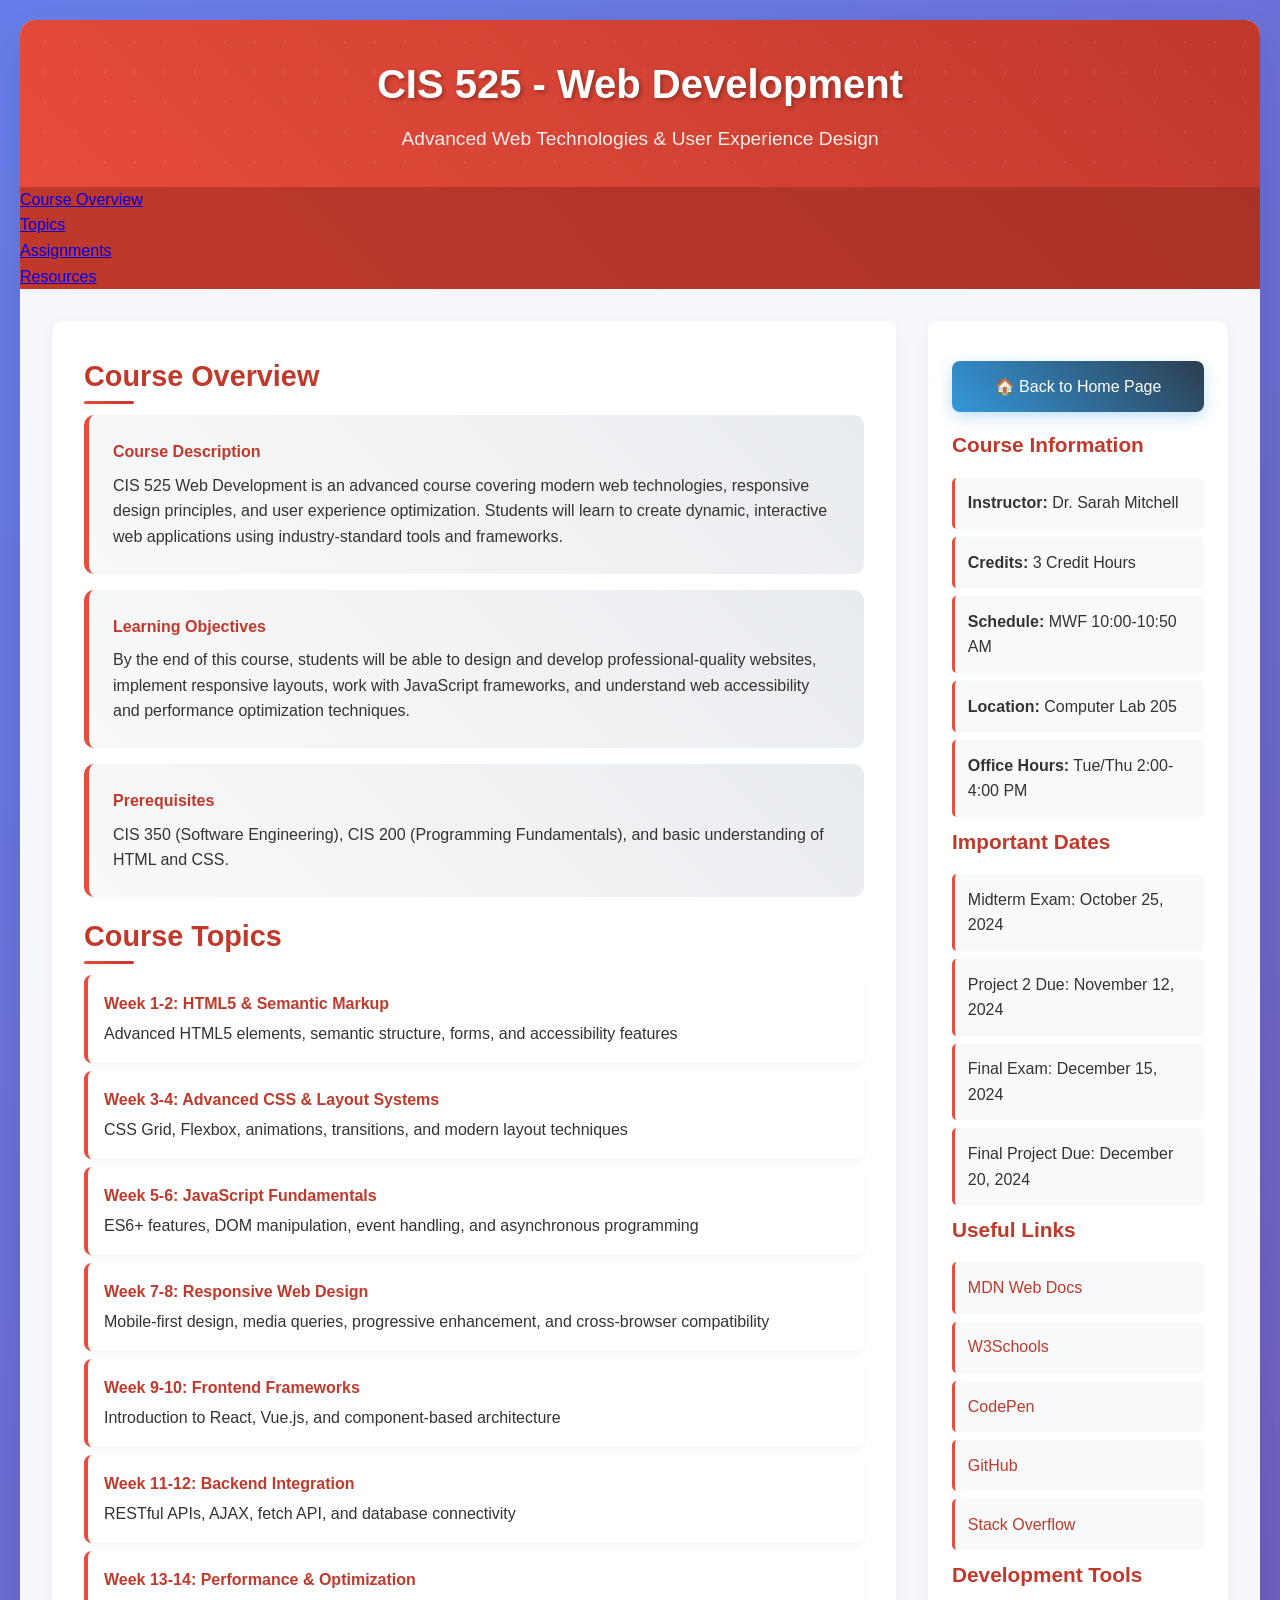
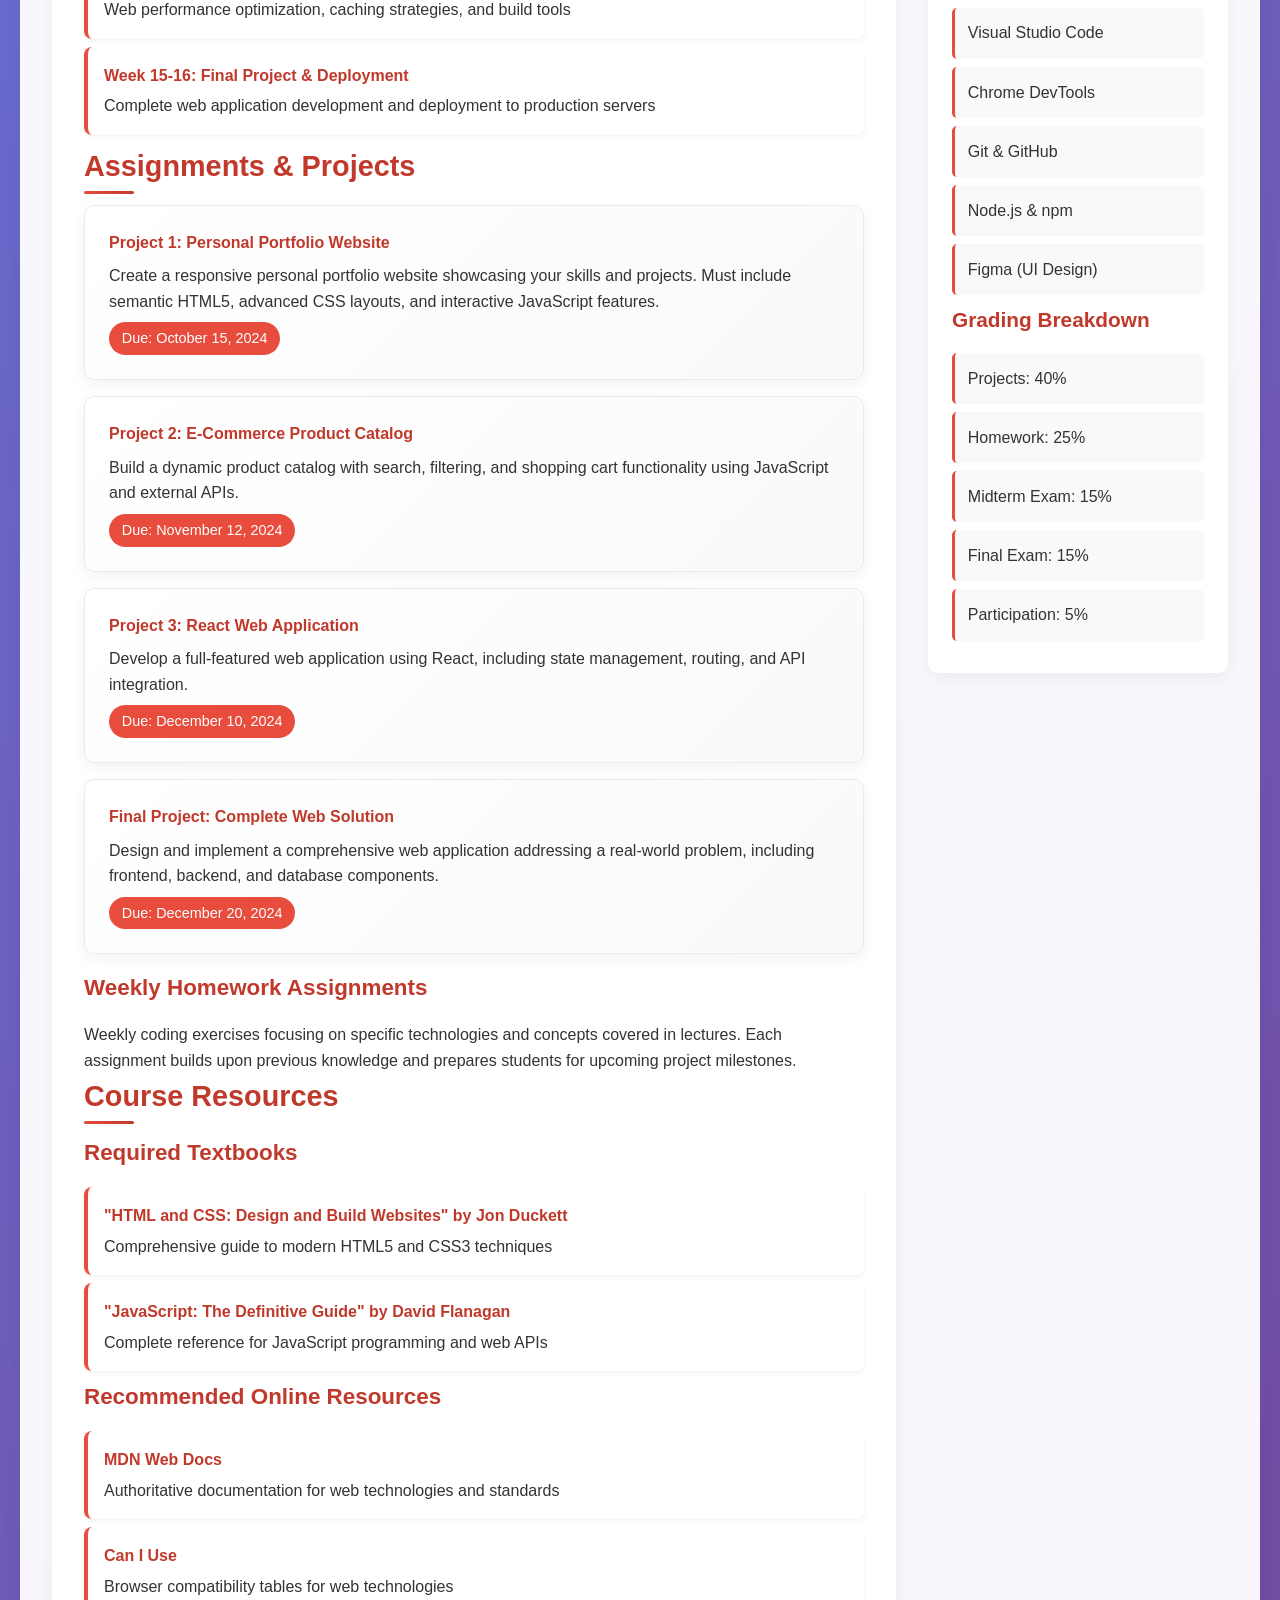
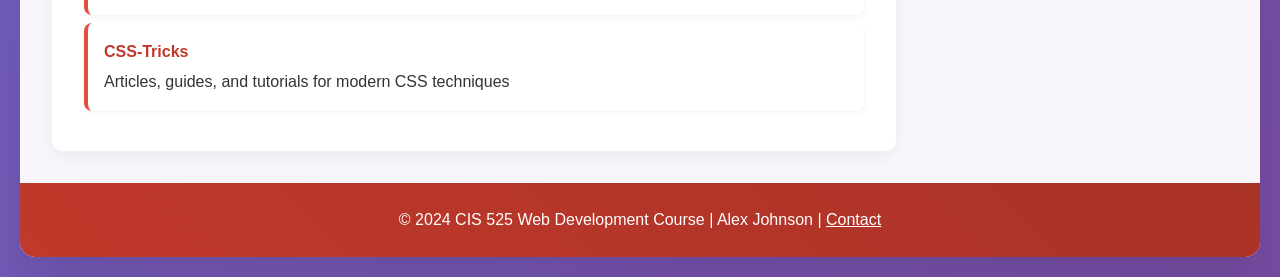
==== Project_1/cis525.html @ a1745783 "completed the first page of the project" ====
<!DOCTYPE html>
<html lang="en">
<head>
    <meta charset="UTF-8">
    <meta name="viewport" content="width=device-width, initial-scale=1.0">
    <title>CIS 525 - Web Development Course</title>
    <link rel="stylesheet" type="text/css" href="styles/course.css">
</head>
<body>
    <div class="container">
        <header>
            <h1>CIS 525 - Web Development</h1>
            <p>Advanced Web Technologies & User Experience Design</p>
        </header>

        <nav>
            <ul class="nav-main">
                <li>
                    <a href="#overview">Course Overview</a>
                </li>
                <li>
                    <a href="#topics">Topics</a>
                    <ul class="nav-sub">
                        <li><a href="#html-css">HTML & CSS</a></li>
                        <li><a href="#javascript">JavaScript</a></li>
                        <li><a href="#frameworks">Frameworks</a></li>
                        <li><a href="#responsive">Responsive Design</a></li>
                    </ul>
                </li>
                <li>
                    <a href="#assignments">Assignments</a>
                    <ul class="nav-sub">
                        <li><a href="#projects">Projects</a></li>
                        <li><a href="#homework">Homework</a></li>
                        <li><a href="#exams">Exams</a></li>
                    </ul>
                </li>
                <li>
                    <a href="#resources">Resources</a>
                    <ul class="nav-sub">
                        <li><a href="#textbooks">Textbooks</a></li>
                        <li><a href="#online">Online Resources</a></li>
                        <li><a href="#tools">Development Tools</a></li>
                    </ul>
                </li>
            </ul>
        </nav>

        <div class="main-content">
            <main class="content-area">
                <section id="overview">
                    <h2>Course Overview</h2>
                    <div class="course-card">
                        <h4>Course Description</h4>
                        <p>CIS 525 Web Development is an advanced course covering modern web technologies, responsive design principles, and user experience optimization. Students will learn to create dynamic, interactive web applications using industry-standard tools and frameworks.</p>
                    </div>
                    
                    <div class="course-card">
                        <h4>Learning Objectives</h4>
                        <p>By the end of this course, students will be able to design and develop professional-quality websites, implement responsive layouts, work with JavaScript frameworks, and understand web accessibility and performance optimization techniques.</p>
                    </div>
                    
                    <div class="course-card">
                        <h4>Prerequisites</h4>
                        <p>CIS 350 (Software Engineering), CIS 200 (Programming Fundamentals), and basic understanding of HTML and CSS.</p>
                    </div>
                </section>

                <section id="topics">
                    <h2>Course Topics</h2>
                    <ul class="topics-list">
                        <li>
                            <strong>Week 1-2: HTML5 & Semantic Markup</strong>
                            Advanced HTML5 elements, semantic structure, forms, and accessibility features
                        </li>
                        <li>
                            <strong>Week 3-4: Advanced CSS & Layout Systems</strong>
                            CSS Grid, Flexbox, animations, transitions, and modern layout techniques
                        </li>
                        <li>
                            <strong>Week 5-6: JavaScript Fundamentals</strong>
                            ES6+ features, DOM manipulation, event handling, and asynchronous programming
                        </li>
                        <li>
                            <strong>Week 7-8: Responsive Web Design</strong>
                            Mobile-first design, media queries, progressive enhancement, and cross-browser compatibility
                        </li>
                        <li>
                            <strong>Week 9-10: Frontend Frameworks</strong>
                            Introduction to React, Vue.js, and component-based architecture
                        </li>
                        <li>
                            <strong>Week 11-12: Backend Integration</strong>
                            RESTful APIs, AJAX, fetch API, and database connectivity
                        </li>
                        <li>
                            <strong>Week 13-14: Performance & Optimization</strong>
                            Web performance optimization, caching strategies, and build tools
                        </li>
                        <li>
                            <strong>Week 15-16: Final Project & Deployment</strong>
                            Complete web application development and deployment to production servers
                        </li>
                    </ul>
                </section>

                <section id="assignments">
                    <h2>Assignments & Projects</h2>
                    
                    <div class="assignment">
                        <h4>Project 1: Personal Portfolio Website</h4>
                        <p>Create a responsive personal portfolio website showcasing your skills and projects. Must include semantic HTML5, advanced CSS layouts, and interactive JavaScript features.</p>
                        <span class="due-date">Due: October 15, 2024</span>
                    </div>

                    <div class="assignment">
                        <h4>Project 2: E-Commerce Product Catalog</h4>
                        <p>Build a dynamic product catalog with search, filtering, and shopping cart functionality using JavaScript and external APIs.</p>
                        <span class="due-date">Due: November 12, 2024</span>
                    </div>

                    <div class="assignment">
                        <h4>Project 3: React Web Application</h4>
                        <p>Develop a full-featured web application using React, including state management, routing, and API integration.</p>
                        <span class="due-date">Due: December 10, 2024</span>
                    </div>

                    <div class="assignment">
                        <h4>Final Project: Complete Web Solution</h4>
                        <p>Design and implement a comprehensive web application addressing a real-world problem, including frontend, backend, and database components.</p>
                        <span class="due-date">Due: December 20, 2024</span>
                    </div>

                    <h3>Weekly Homework Assignments</h3>
                    <p>Weekly coding exercises focusing on specific technologies and concepts covered in lectures. Each assignment builds upon previous knowledge and prepares students for upcoming project milestones.</p>
                </section>

                <section id="resources">
                    <h2>Course Resources</h2>
                    
                    <h3>Required Textbooks</h3>
                    <ul class="topics-list">
                        <li>
                            <strong>"HTML and CSS: Design and Build Websites" by Jon Duckett</strong>
                            Comprehensive guide to modern HTML5 and CSS3 techniques
                        </li>
                        <li>
                            <strong>"JavaScript: The Definitive Guide" by David Flanagan</strong>
                            Complete reference for JavaScript programming and web APIs
                        </li>
                    </ul>

                    <h3>Recommended Online Resources</h3>
                    <ul class="topics-list">
                        <li>
                            <strong>MDN Web Docs</strong>
                            Authoritative documentation for web technologies and standards
                        </li>
                        <li>
                            <strong>Can I Use</strong>
                            Browser compatibility tables for web technologies
                        </li>
                        <li>
                            <strong>CSS-Tricks</strong>
                            Articles, guides, and tutorials for modern CSS techniques
                        </li>
                    </ul>
                </section>
            </main>

            <aside class="sidebar">
                <a href="index.html" class="home-link">
                    🏠 Back to Home Page
                </a>

                <h3>Course Information</h3>
                <ul>
                    <li><strong>Instructor:</strong> Dr. Sarah Mitchell</li>
                    <li><strong>Credits:</strong> 3 Credit Hours</li>
                    <li><strong>Schedule:</strong> MWF 10:00-10:50 AM</li>
                    <li><strong>Location:</strong> Computer Lab 205</li>
                    <li><strong>Office Hours:</strong> Tue/Thu 2:00-4:00 PM</li>
                </ul>

                <h3>Important Dates</h3>
                <ul>
                    <li>Midterm Exam: October 25, 2024</li>
                    <li>Project 2 Due: November 12, 2024</li>
                    <li>Final Exam: December 15, 2024</li>
                    <li>Final Project Due: December 20, 2024</li>
                </ul>

                <h3>Useful Links</h3>
                <ul>
                    <li><a href="https://developer.mozilla.org/" target="_blank">MDN Web Docs</a></li>
                    <li><a href="https://www.w3schools.com/" target="_blank">W3Schools</a></li>
                    <li><a href="https://codepen.io/" target="_blank">CodePen</a></li>
                    <li><a href="https://github.com/" target="_blank">GitHub</a></li>
                    <li><a href="https://stackoverflow.com/" target="_blank">Stack Overflow</a></li>
                </ul>

                <h3>Development Tools</h3>
                <ul>
                    <li>Visual Studio Code</li>
                    <li>Chrome DevTools</li>
                    <li>Git & GitHub</li>
                    <li>Node.js & npm</li>
                    <li>Figma (UI Design)</li>
                </ul>

                <h3>Grading Breakdown</h3>
                <ul>
                    <li>Projects: 40%</li>
                    <li>Homework: 25%</li>
                    <li>Midterm Exam: 15%</li>
                    <li>Final Exam: 15%</li>
                    <li>Participation: 5%</li>
                </ul>
            </aside>
        </div>

        <footer>
            <p>&copy; 2024 CIS 525 Web Development Course | Alex Johnson | <a href="mailto:alex.johnson@email.com" style="color: white;">Contact</a></p>
        </footer>
    </div>
</body>
</html>
---- Project_1/styles/course.css ----
* {
  margin: 0;
  padding: 0;
  box-sizing: border-box;
}

body {
  font-family: "Segoe UI", Tahoma, Geneva, Verdana, sans-serif;
  line-height: 1.6;
  color: #333;
  background: linear-gradient(135deg, #667eea 0%, #764ba2 100%);
  min-height: 100vh;
}

.container {
  margin: 0 auto;
  background: rgba(255, 255, 255, 0.95);
  backdrop-filter: blur(10px);
  border-radius: 15px;
  box-shadow: 0 20px 40px rgba(0, 0, 0, 0.1);
  overflow: hidden;
  margin-top: 20px;
  margin-bottom: 20px;
  margin-left: 20px;
  margin-right: 20px;
}

/* Header Styles */
header {
  background: linear-gradient(45deg, #e74c3c, #c0392b);
  color: white;
  text-align: center;
  padding: 2rem;
  position: relative;
  overflow: hidden;
}

header::before {
  content: "";
  position: absolute;
  top: -50%;
  left: -50%;
  width: 200%;
  height: 200%;
  background: radial-gradient(
    circle,
    rgba(255, 255, 255, 0.1) 1px,
    transparent 1px
  );
  background-size: 30px 30px;
  animation: float 20s linear infinite;
}

@keyframes float {
  0% {
    transform: translate(-50px, -50px);
  }
  100% {
    transform: translate(50px, 50px);
  }
}

header h1 {
  font-size: 2.5rem;
  margin-bottom: 0.5rem;
  position: relative;
  z-index: 1;
  text-shadow: 2px 2px 4px rgba(0, 0, 0, 0.3);
}

header p {
  font-size: 1.2rem;
  position: relative;
  z-index: 1;
  opacity: 0.9;
}

/* Navigation Styles - Two-tier horizontal menu */
nav {
  background: linear-gradient(45deg, #c0392b, #a93226);
  padding: 0;
}

.navbar-main {
  display: flex;
  justify-content: center;
  list-style: none;
  position: relative;
}

.navbar-main > li {
  position: relative;
}

.navbar-main > li > a {
  display: block;
  color: white;
  text-decoration: none;
  padding: 1rem 1.5rem;
  transition: all 0.3s ease;
  border-bottom: 3px solid transparent;
}

.navbar-main > li > a:hover {
  background: rgba(255, 255, 255, 0.1);
  border-bottom-color: #f39c12;
  transform: translateY(-2px);
}

/* Sub-menu styles */
.nav-sub {
  position: absolute;
  top: 100%;
  left: 0;
  background: linear-gradient(45deg, #a93226, #c0392b);
  list-style: none;
  min-width: 200px;
  opacity: 0;
  visibility: hidden;
  transform: translateY(-10px);
  transition: all 0.3s ease;
  box-shadow: 0 10px 20px rgba(0, 0, 0, 0.2);
  border-radius: 0 0 10px 10px;
}

.navbar-main > li:hover .nav-sub {
  opacity: 1;
  visibility: visible;
  transform: translateY(0);
}

.nav-sub li a {
  display: block;
  color: white;
  text-decoration: none;
  padding: 0.8rem 1.5rem;
  transition: all 0.3s ease;
  border-left: 3px solid transparent;
}

.nav-sub li a:hover {
  background: rgba(255, 255, 255, 0.1);
  border-left-color: #f39c12;
  padding-left: 2rem;
}

/* Main Content - 2 Column Layout */
.main-content {
  display: grid;
  grid-template-columns: 1fr 300px;
  gap: 2rem;
  padding: 2rem;
  min-height: 500px;
}

.content-area {
  background: white;
  padding: 2rem;
  border-radius: 10px;
  box-shadow: 0 5px 15px rgba(0, 0, 0, 0.05);
}

.sidebar {
  background: white;
  padding: 1.5rem;
  border-radius: 10px;
  box-shadow: 0 5px 15px rgba(0, 0, 0, 0.05);
  height: fit-content;
}

/* Section Headings */
h2 {
  color: #c0392b;
  margin-bottom: 1rem;
  font-size: 1.8rem;
  position: relative;
}

h2::after {
  content: "";
  position: absolute;
  bottom: -5px;
  left: 0;
  width: 50px;
  height: 3px;
  background: linear-gradient(45deg, #e74c3c, #c0392b);
  border-radius: 2px;
}

h3 {
  color: #c0392b;
  margin-bottom: 1rem;
  font-size: 1.4rem;
}

/* Course Info Cards */
.course-card {
  background: linear-gradient(45deg, #f8f9fa, #e9ecef);
  padding: 1.5rem;
  border-radius: 10px;
  margin: 1rem 0;
  border-left: 5px solid #e74c3c;
  transition: all 0.3s ease;
}

.course-card:hover {
  transform: translateY(-3px);
  box-shadow: 0 10px 20px rgba(0, 0, 0, 0.1);
}

.course-card h4 {
  color: #c0392b;
  margin-bottom: 0.5rem;
}

/* Topics List */
.topics-list {
  list-style: none;
  padding: 0;
}

.topics-list li {
  background: white;
  margin: 0.5rem 0;
  padding: 1rem;
  border-radius: 8px;
  border-left: 4px solid #e74c3c;
  box-shadow: 0 2px 5px rgba(0, 0, 0, 0.05);
  transition: all 0.3s ease;
}

.topics-list li:hover {
  transform: translateX(5px);
  box-shadow: 0 5px 15px rgba(0, 0, 0, 0.1);
}

.topics-list li strong {
  color: #c0392b;
  display: block;
  margin-bottom: 0.3rem;
}

/* Assignment Cards */
.assignment {
  background: linear-gradient(135deg, #fff, #f8f9fa);
  padding: 1.5rem;
  margin: 1rem 0;
  border-radius: 10px;
  border: 1px solid #e9ecef;
  box-shadow: 0 5px 15px rgba(0, 0, 0, 0.05);
  transition: all 0.3s ease;
}

.assignment:hover {
  transform: translateY(-2px);
  box-shadow: 0 8px 20px rgba(0, 0, 0, 0.1);
}

.assignment h4 {
  color: #c0392b;
  margin-bottom: 0.5rem;
}

.due-date {
  background: #e74c3c;
  color: white;
  padding: 0.3rem 0.8rem;
  border-radius: 20px;
  font-size: 0.9rem;
  display: inline-block;
  margin-top: 0.5rem;
}

/* Sidebar Styles */
.sidebar h3 {
  color: #c0392b;
  margin-bottom: 1rem;
  font-size: 1.3rem;
}

.sidebar ul {
  list-style: none;
}

.sidebar li {
  margin: 0.5rem 0;
  padding: 0.8rem;
  background: #f8f9fa;
  border-radius: 5px;
  transition: all 0.3s ease;
  border-left: 3px solid #e74c3c;
}

.sidebar li:hover {
  background: #e9ecef;
  transform: translateX(3px);
}

.sidebar a {
  color: #c0392b;
  text-decoration: none;
  display: block;
  font-weight: 500;
}

.sidebar a:hover {
  color: #e74c3c;
}

/* Home Link */
.home-link {
  background: linear-gradient(45deg, #3498db, #2c3e50);
  color: white !important;
  border-radius: 8px;
  padding: 0.8rem !important;
  text-align: center;
  margin: 1rem 0;
  display: block;
  text-decoration: none;
  transition: all 0.3s ease;
  box-shadow: 0 5px 15px rgba(52, 152, 219, 0.3);
  border-left: none !important;
}

.home-link:hover {
  transform: translateY(-2px);
  box-shadow: 0 8px 20px rgba(52, 152, 219, 0.4);
  color: white !important;
}

/* Footer */
footer {
  background: linear-gradient(45deg, #c0392b, #a93226);
  color: white;
  text-align: center;
  padding: 1.5rem;
}

/* Responsive Design */
@media (max-width: 768px) {
  .container {
    margin: 10px;
    border-radius: 10px;
  }

  header h1 {
    font-size: 2rem;
  }

  .navbar-main {
    flex-direction: column;
  }

  .navbar-main > li > a {
    padding: 0.8rem 1rem;
  }

  .nav-sub {
    position: static;
    opacity: 1;
    visibility: visible;
    transform: none;
    background: rgba(255, 255, 255, 0.1);
    border-radius: 5px;
    margin-top: 0.5rem;
  }

  .main-content {
    grid-template-columns: 1fr;
    gap: 1rem;
    padding: 1rem;
  }

  .sidebar {
    order: -1;
  }
}

@media (max-width: 480px) {
  header {
    padding: 1rem;
  }

  header h1 {
    font-size: 1.5rem;
  }

  .content-area,
  .sidebar {
    padding: 1rem;
  }

  .course-card,
  .assignment {
    padding: 1rem;
  }
}
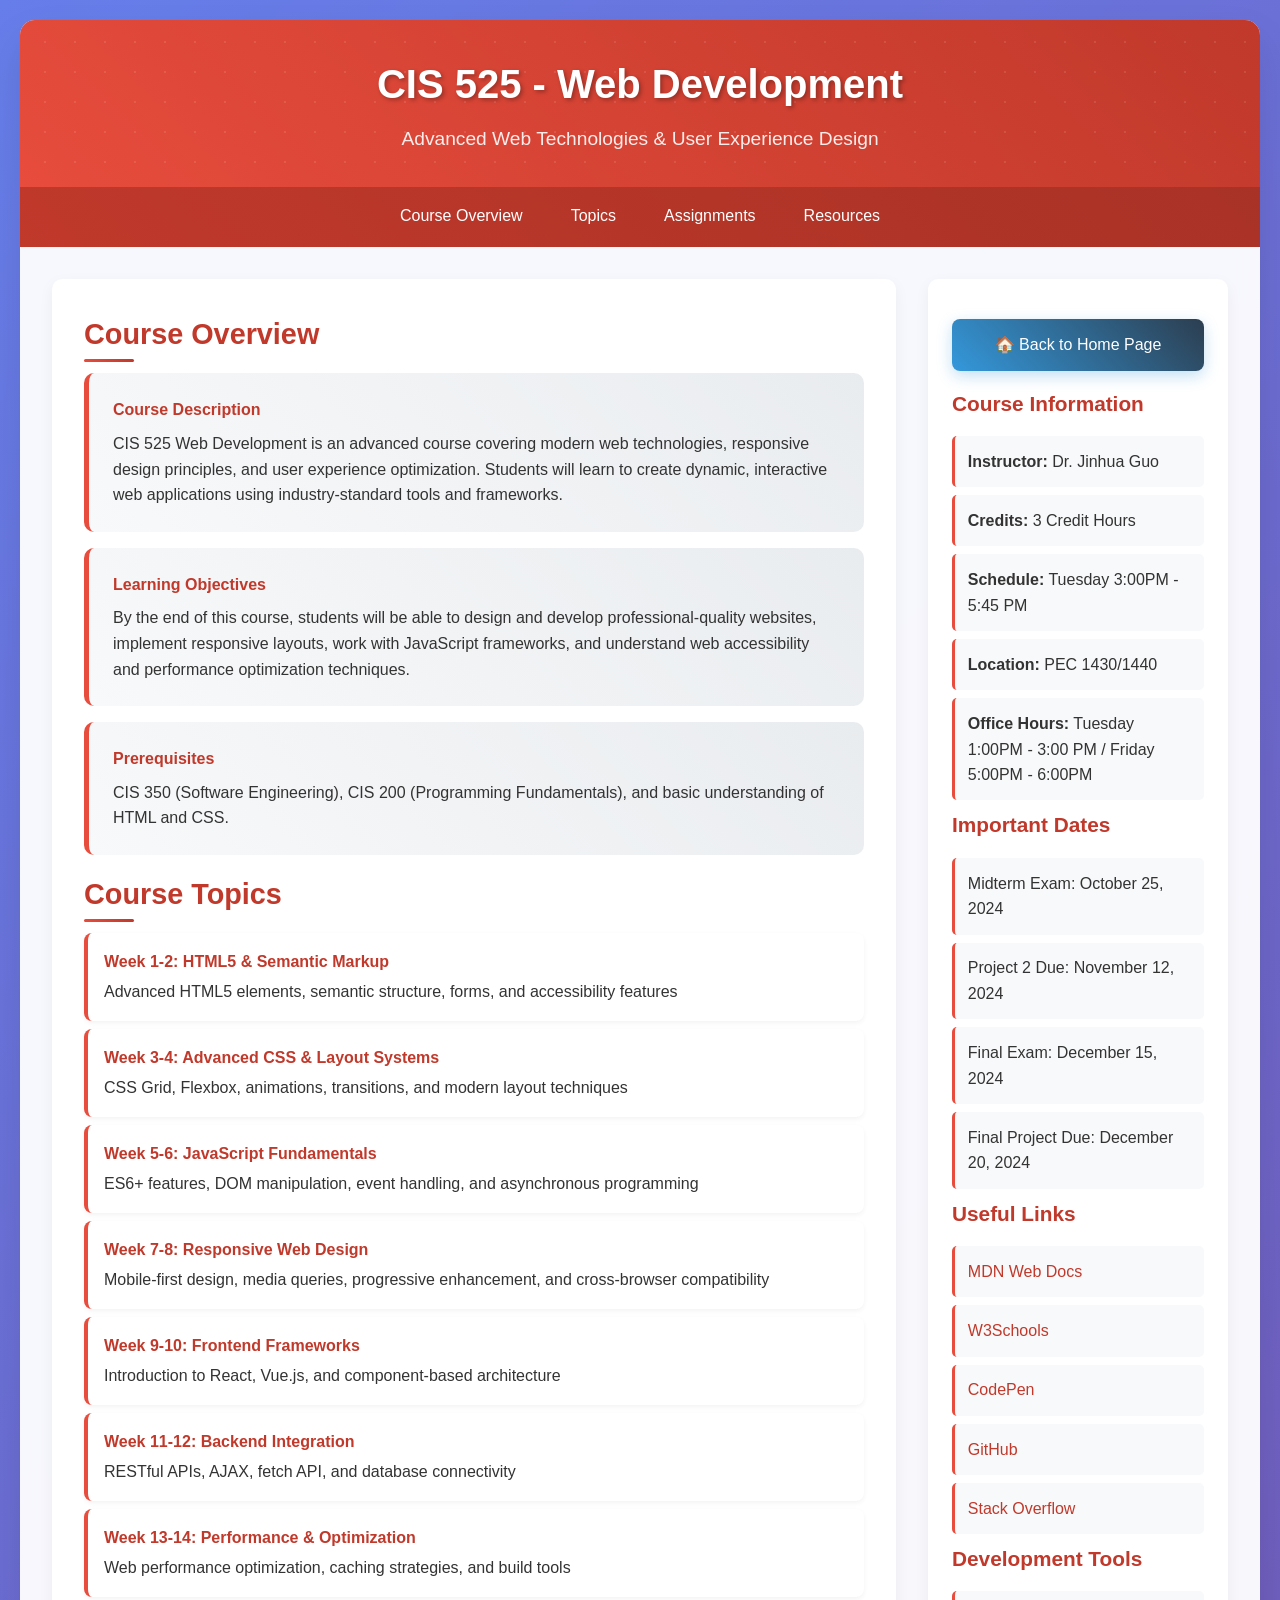
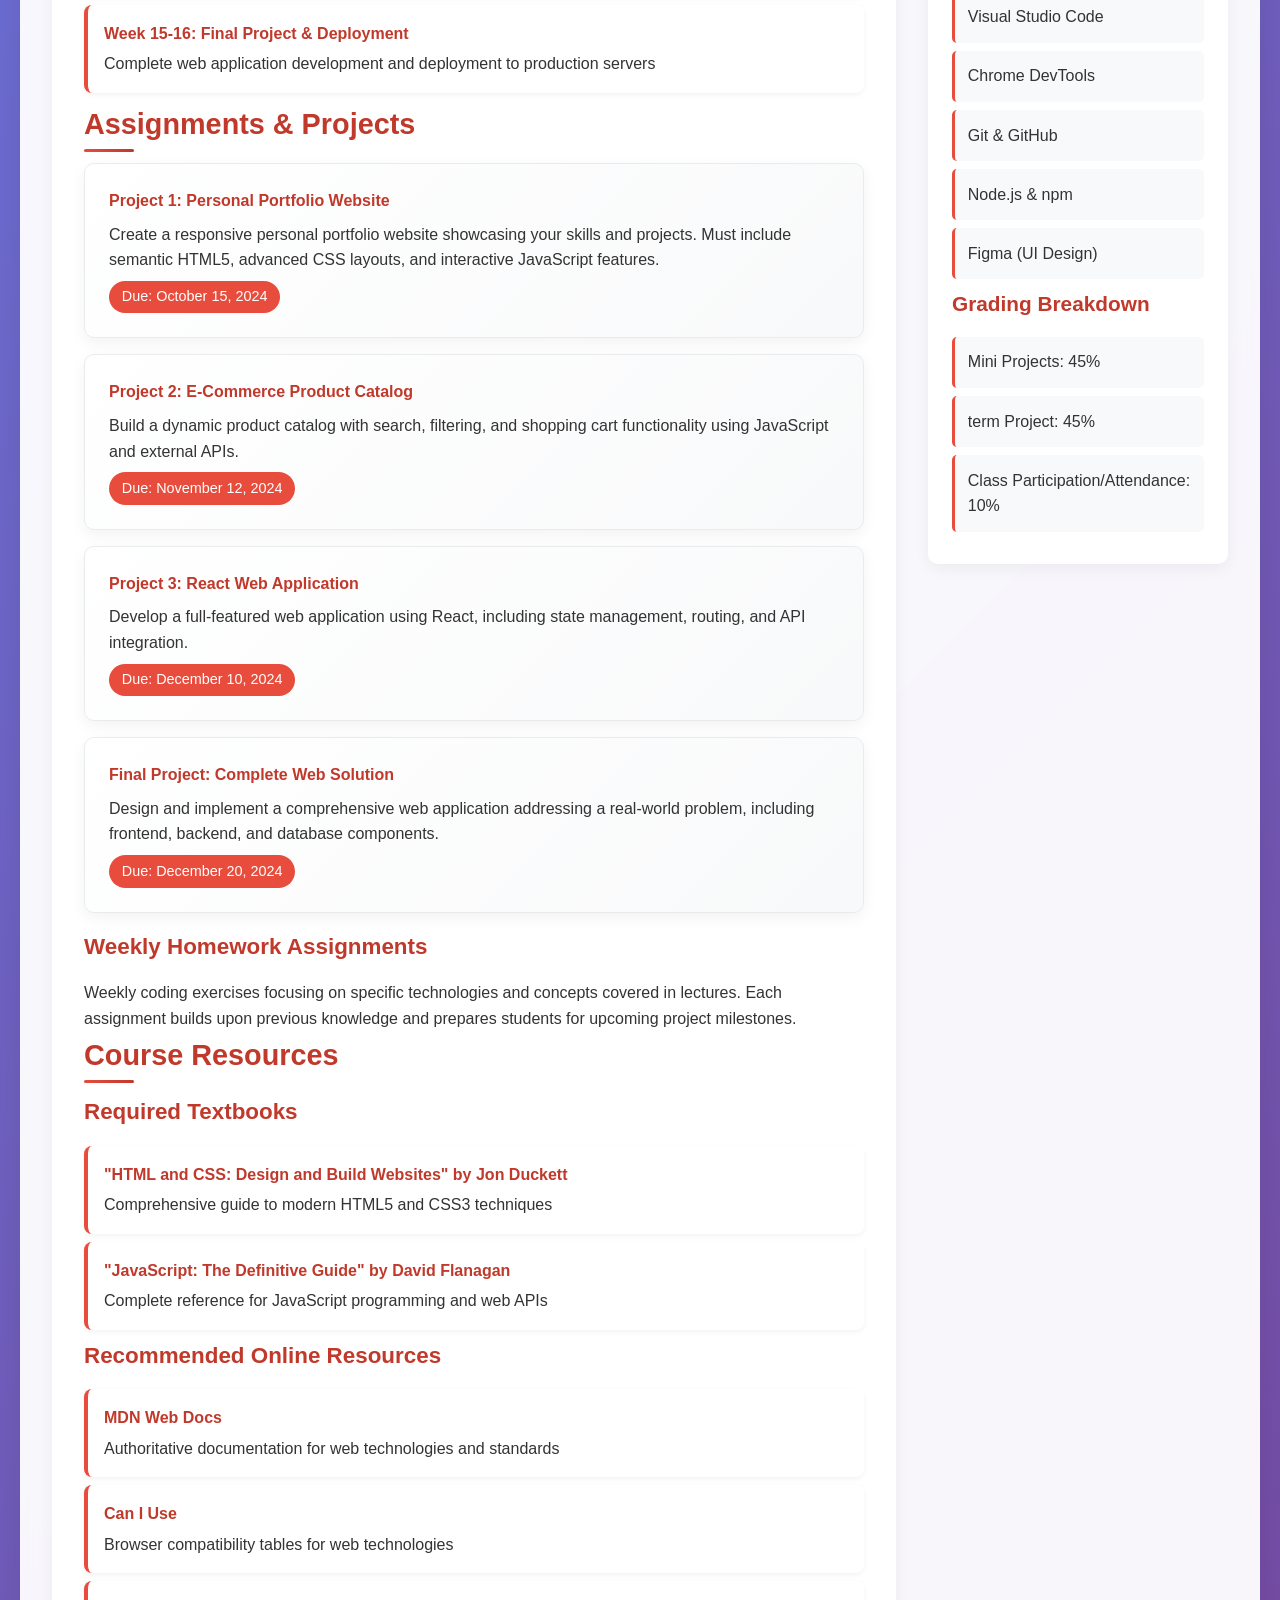
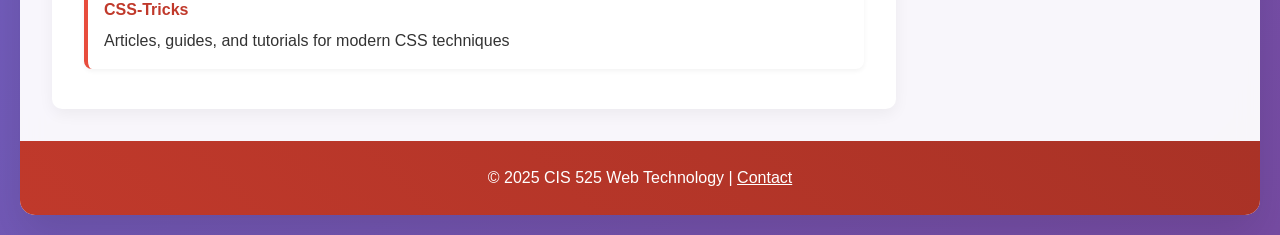
==== commit b14dab4f: "some demo changes" ====
--- a/Project_1/cis525.html
+++ b/Project_1/cis525.html
@@ -3,7 +3,7 @@
 <head>
     <meta charset="UTF-8">
     <meta name="viewport" content="width=device-width, initial-scale=1.0">
-    <title>CIS 525 - Web Development Course</title>
+    <title>CIS 525 - Web Technology Course</title>
     <link rel="stylesheet" type="text/css" href="styles/course.css">
 </head>
 <body>
@@ -14,7 +14,7 @@
         </header>
 
         <nav>
-            <ul class="nav-main">
+            <ul class="navbar-main">
                 <li>
                     <a href="#overview">Course Overview</a>
                 </li>
@@ -175,11 +175,11 @@
 
                 <h3>Course Information</h3>
                 <ul>
-                    <li><strong>Instructor:</strong> Dr. Sarah Mitchell</li>
+                    <li><strong>Instructor:</strong> Dr. Jinhua Guo </li>
                     <li><strong>Credits:</strong> 3 Credit Hours</li>
-                    <li><strong>Schedule:</strong> MWF 10:00-10:50 AM</li>
-                    <li><strong>Location:</strong> Computer Lab 205</li>
-                    <li><strong>Office Hours:</strong> Tue/Thu 2:00-4:00 PM</li>
+                    <li><strong>Schedule:</strong> Tuesday 3:00PM - 5:45 PM</li>
+                    <li><strong>Location:</strong> PEC 1430/1440 </li>
+                    <li><strong>Office Hours:</strong> Tuesday 1:00PM - 3:00 PM / Friday 5:00PM - 6:00PM</li>
                 </ul>
 
                 <h3>Important Dates</h3>
@@ -210,17 +210,15 @@
 
                 <h3>Grading Breakdown</h3>
                 <ul>
-                    <li>Projects: 40%</li>
-                    <li>Homework: 25%</li>
-                    <li>Midterm Exam: 15%</li>
-                    <li>Final Exam: 15%</li>
-                    <li>Participation: 5%</li>
+                    <li>Mini Projects: 45%</li>
+                    <li>term Project: 45%</li>
+                    <li>Class Participation/Attendance: 10%</li>
                 </ul>
             </aside>
         </div>
 
         <footer>
-            <p>&copy; 2024 CIS 525 Web Development Course | Alex Johnson | <a href="mailto:alex.johnson@email.com" style="color: white;">Contact</a></p>
+            <p>&copy; 2025 CIS 525 Web Technology | <a href="mailto:tejasv@umich.edu" style="color: white;">Contact</a></p>
         </footer>
     </div>
 </body>
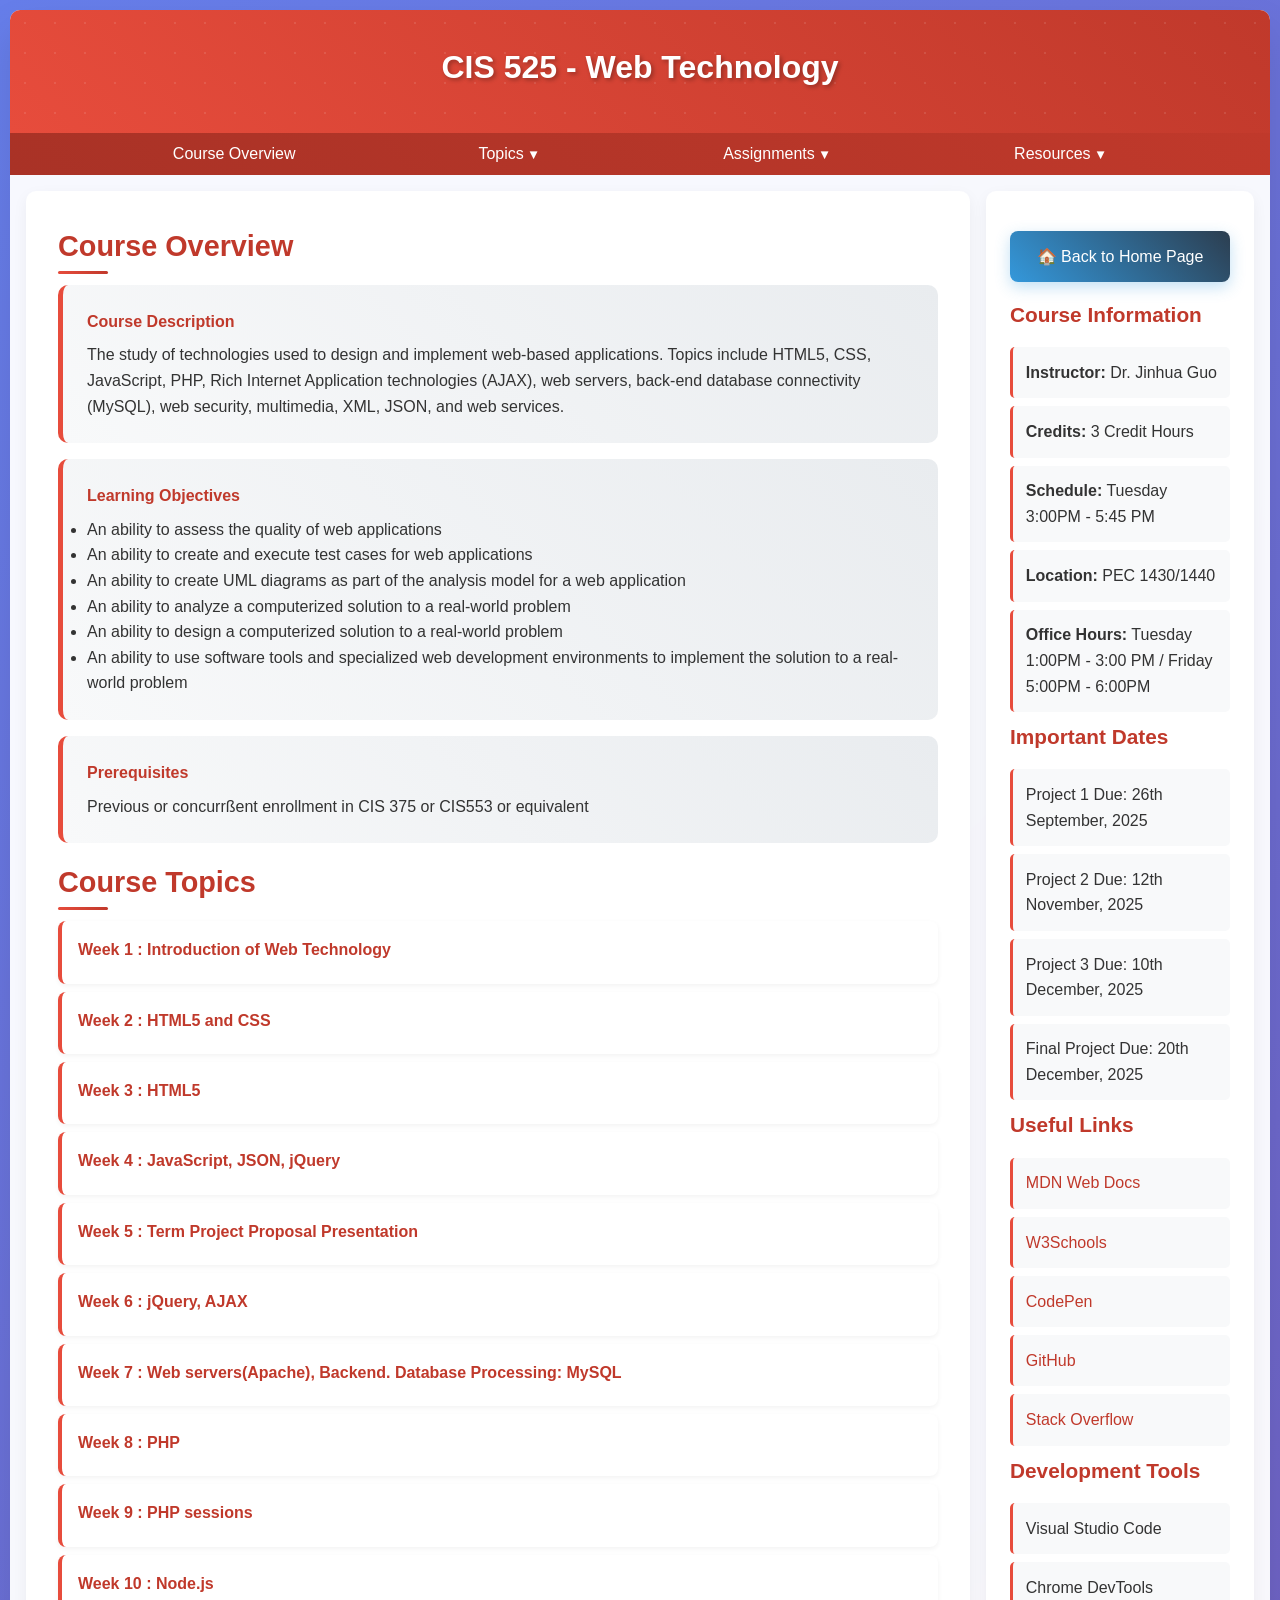
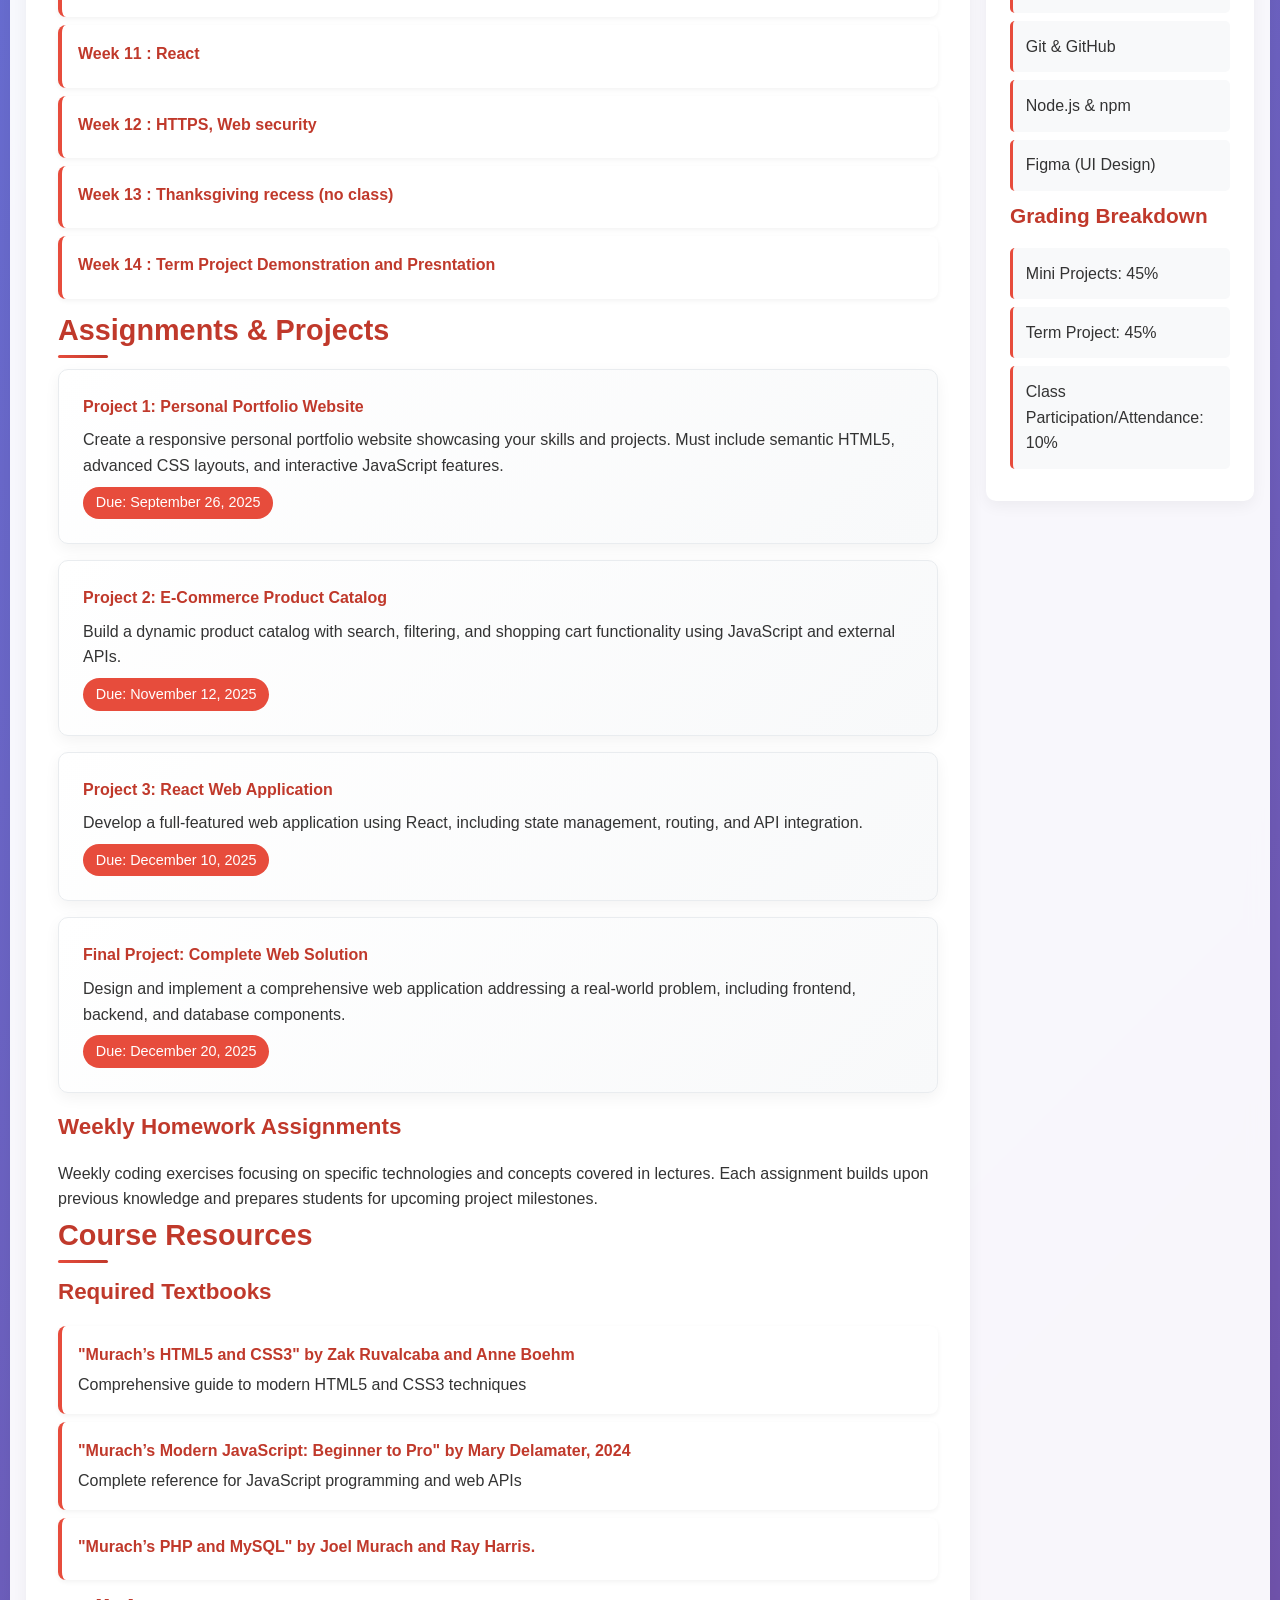
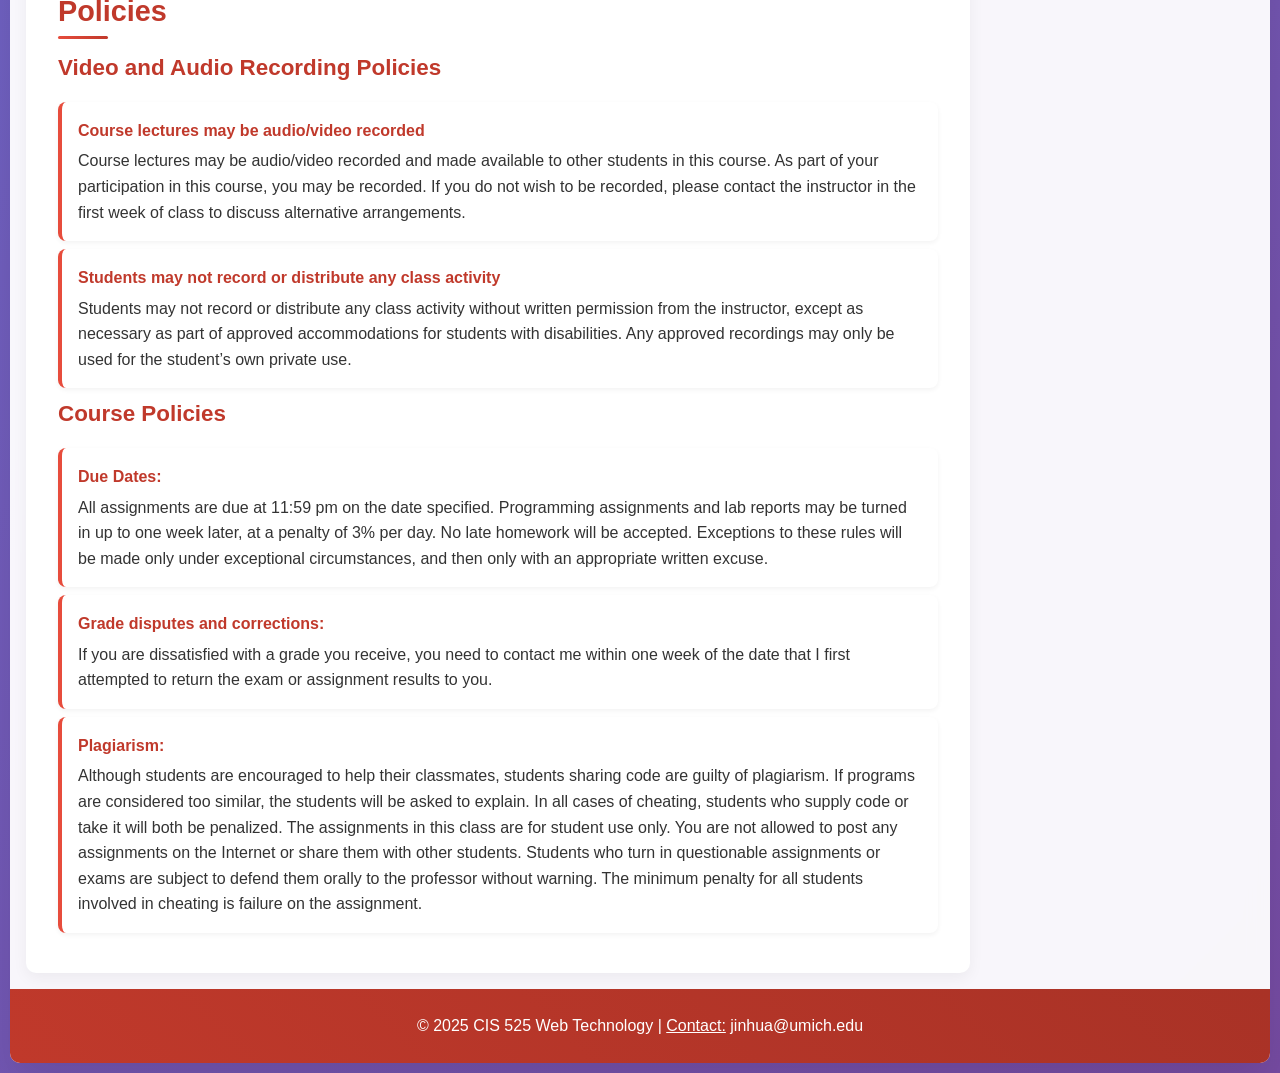
==== commit 619f1e1d: "Complete project" ====
--- a/Project_1/cis525.html
+++ b/Project_1/cis525.html
@@ -1,225 +1,360 @@
 <!DOCTYPE html>
 <html lang="en">
-<head>
-    <meta charset="UTF-8">
-    <meta name="viewport" content="width=device-width, initial-scale=1.0">
+  <head>
+    <meta charset="UTF-8" />
+    <meta name="viewport" content="width=device-width, initial-scale=1.0" />
     <title>CIS 525 - Web Technology Course</title>
-    <link rel="stylesheet" type="text/css" href="styles/course.css">
-</head>
-<body>
+    <link rel="stylesheet" type="text/css" href="styles/course.css" />
+  </head>
+  <body>
     <div class="container">
-        <header>
-            <h1>CIS 525 - Web Development</h1>
-            <p>Advanced Web Technologies & User Experience Design</p>
-        </header>
-
-        <nav>
-            <ul class="navbar-main">
-                <li>
-                    <a href="#overview">Course Overview</a>
-                </li>
-                <li>
-                    <a href="#topics">Topics</a>
-                    <ul class="nav-sub">
-                        <li><a href="#html-css">HTML & CSS</a></li>
-                        <li><a href="#javascript">JavaScript</a></li>
-                        <li><a href="#frameworks">Frameworks</a></li>
-                        <li><a href="#responsive">Responsive Design</a></li>
-                    </ul>
-                </li>
-                <li>
-                    <a href="#assignments">Assignments</a>
-                    <ul class="nav-sub">
-                        <li><a href="#projects">Projects</a></li>
-                        <li><a href="#homework">Homework</a></li>
-                        <li><a href="#exams">Exams</a></li>
-                    </ul>
-                </li>
-                <li>
-                    <a href="#resources">Resources</a>
-                    <ul class="nav-sub">
-                        <li><a href="#textbooks">Textbooks</a></li>
-                        <li><a href="#online">Online Resources</a></li>
-                        <li><a href="#tools">Development Tools</a></li>
-                    </ul>
-                </li>
-            </ul>
-        </nav>
-
-        <div class="main-content">
-            <main class="content-area">
-                <section id="overview">
-                    <h2>Course Overview</h2>
-                    <div class="course-card">
-                        <h4>Course Description</h4>
-                        <p>CIS 525 Web Development is an advanced course covering modern web technologies, responsive design principles, and user experience optimization. Students will learn to create dynamic, interactive web applications using industry-standard tools and frameworks.</p>
-                    </div>
-                    
-                    <div class="course-card">
-                        <h4>Learning Objectives</h4>
-                        <p>By the end of this course, students will be able to design and develop professional-quality websites, implement responsive layouts, work with JavaScript frameworks, and understand web accessibility and performance optimization techniques.</p>
-                    </div>
-                    
-                    <div class="course-card">
-                        <h4>Prerequisites</h4>
-                        <p>CIS 350 (Software Engineering), CIS 200 (Programming Fundamentals), and basic understanding of HTML and CSS.</p>
-                    </div>
-                </section>
-
-                <section id="topics">
-                    <h2>Course Topics</h2>
-                    <ul class="topics-list">
-                        <li>
-                            <strong>Week 1-2: HTML5 & Semantic Markup</strong>
-                            Advanced HTML5 elements, semantic structure, forms, and accessibility features
-                        </li>
-                        <li>
-                            <strong>Week 3-4: Advanced CSS & Layout Systems</strong>
-                            CSS Grid, Flexbox, animations, transitions, and modern layout techniques
-                        </li>
-                        <li>
-                            <strong>Week 5-6: JavaScript Fundamentals</strong>
-                            ES6+ features, DOM manipulation, event handling, and asynchronous programming
-                        </li>
-                        <li>
-                            <strong>Week 7-8: Responsive Web Design</strong>
-                            Mobile-first design, media queries, progressive enhancement, and cross-browser compatibility
-                        </li>
-                        <li>
-                            <strong>Week 9-10: Frontend Frameworks</strong>
-                            Introduction to React, Vue.js, and component-based architecture
-                        </li>
-                        <li>
-                            <strong>Week 11-12: Backend Integration</strong>
-                            RESTful APIs, AJAX, fetch API, and database connectivity
-                        </li>
-                        <li>
-                            <strong>Week 13-14: Performance & Optimization</strong>
-                            Web performance optimization, caching strategies, and build tools
-                        </li>
-                        <li>
-                            <strong>Week 15-16: Final Project & Deployment</strong>
-                            Complete web application development and deployment to production servers
-                        </li>
-                    </ul>
-                </section>
-
-                <section id="assignments">
-                    <h2>Assignments & Projects</h2>
-                    
-                    <div class="assignment">
-                        <h4>Project 1: Personal Portfolio Website</h4>
-                        <p>Create a responsive personal portfolio website showcasing your skills and projects. Must include semantic HTML5, advanced CSS layouts, and interactive JavaScript features.</p>
-                        <span class="due-date">Due: October 15, 2024</span>
-                    </div>
-
-                    <div class="assignment">
-                        <h4>Project 2: E-Commerce Product Catalog</h4>
-                        <p>Build a dynamic product catalog with search, filtering, and shopping cart functionality using JavaScript and external APIs.</p>
-                        <span class="due-date">Due: November 12, 2024</span>
-                    </div>
-
-                    <div class="assignment">
-                        <h4>Project 3: React Web Application</h4>
-                        <p>Develop a full-featured web application using React, including state management, routing, and API integration.</p>
-                        <span class="due-date">Due: December 10, 2024</span>
-                    </div>
-
-                    <div class="assignment">
-                        <h4>Final Project: Complete Web Solution</h4>
-                        <p>Design and implement a comprehensive web application addressing a real-world problem, including frontend, backend, and database components.</p>
-                        <span class="due-date">Due: December 20, 2024</span>
-                    </div>
-
-                    <h3>Weekly Homework Assignments</h3>
-                    <p>Weekly coding exercises focusing on specific technologies and concepts covered in lectures. Each assignment builds upon previous knowledge and prepares students for upcoming project milestones.</p>
-                </section>
-
-                <section id="resources">
-                    <h2>Course Resources</h2>
-                    
-                    <h3>Required Textbooks</h3>
-                    <ul class="topics-list">
-                        <li>
-                            <strong>"HTML and CSS: Design and Build Websites" by Jon Duckett</strong>
-                            Comprehensive guide to modern HTML5 and CSS3 techniques
-                        </li>
-                        <li>
-                            <strong>"JavaScript: The Definitive Guide" by David Flanagan</strong>
-                            Complete reference for JavaScript programming and web APIs
-                        </li>
-                    </ul>
-
-                    <h3>Recommended Online Resources</h3>
-                    <ul class="topics-list">
-                        <li>
-                            <strong>MDN Web Docs</strong>
-                            Authoritative documentation for web technologies and standards
-                        </li>
-                        <li>
-                            <strong>Can I Use</strong>
-                            Browser compatibility tables for web technologies
-                        </li>
-                        <li>
-                            <strong>CSS-Tricks</strong>
-                            Articles, guides, and tutorials for modern CSS techniques
-                        </li>
-                    </ul>
-                </section>
-            </main>
-
-            <aside class="sidebar">
-                <a href="index.html" class="home-link">
-                    🏠 Back to Home Page
-                </a>
-
-                <h3>Course Information</h3>
-                <ul>
-                    <li><strong>Instructor:</strong> Dr. Jinhua Guo </li>
-                    <li><strong>Credits:</strong> 3 Credit Hours</li>
-                    <li><strong>Schedule:</strong> Tuesday 3:00PM - 5:45 PM</li>
-                    <li><strong>Location:</strong> PEC 1430/1440 </li>
-                    <li><strong>Office Hours:</strong> Tuesday 1:00PM - 3:00 PM / Friday 5:00PM - 6:00PM</li>
-                </ul>
-
-                <h3>Important Dates</h3>
-                <ul>
-                    <li>Midterm Exam: October 25, 2024</li>
-                    <li>Project 2 Due: November 12, 2024</li>
-                    <li>Final Exam: December 15, 2024</li>
-                    <li>Final Project Due: December 20, 2024</li>
-                </ul>
-
-                <h3>Useful Links</h3>
-                <ul>
-                    <li><a href="https://developer.mozilla.org/" target="_blank">MDN Web Docs</a></li>
-                    <li><a href="https://www.w3schools.com/" target="_blank">W3Schools</a></li>
-                    <li><a href="https://codepen.io/" target="_blank">CodePen</a></li>
-                    <li><a href="https://github.com/" target="_blank">GitHub</a></li>
-                    <li><a href="https://stackoverflow.com/" target="_blank">Stack Overflow</a></li>
-                </ul>
-
-                <h3>Development Tools</h3>
-                <ul>
-                    <li>Visual Studio Code</li>
-                    <li>Chrome DevTools</li>
-                    <li>Git & GitHub</li>
-                    <li>Node.js & npm</li>
-                    <li>Figma (UI Design)</li>
-                </ul>
-
-                <h3>Grading Breakdown</h3>
-                <ul>
-                    <li>Mini Projects: 45%</li>
-                    <li>term Project: 45%</li>
-                    <li>Class Participation/Attendance: 10%</li>
-                </ul>
-            </aside>
-        </div>
-
-        <footer>
-            <p>&copy; 2025 CIS 525 Web Technology | <a href="mailto:tejasv@umich.edu" style="color: white;">Contact</a></p>
-        </footer>
+      <header>
+        <h1>CIS 525 - Web Technology</h1>
+      </header>
+
+      <nav class="navbar">
+        <input type="checkbox" id="checkbox-toggle" />
+        <label for="checkbox-toggle" class="menu-btn"></label>
+        <ul class="menu">
+          <li>
+            <a href="#overview">Course Overview</a>
+          </li>
+          <li>
+            <a href="#topics">Topics<small class="arrow"></small></a>
+            <ul class="submenu">
+              <li><a href="#html-css">HTML & CSS</a></li>
+              <li><a href="#javascript">JavaScript</a></li>
+              <li><a href="#frameworks">Frameworks</a></li>
+              <li><a href="#responsive">Responsive Design</a></li>
+            </ul>
+          </li>
+          <li>
+            <a href="#assignments">Assignments<small class="arrow"></small></a>
+            <ul class="submenu">
+              <li><a href="#projects">Projects</a></li>
+              <li><a href="#homework">Homework</a></li>
+              <li><a href="#exams">Exams</a></li>
+            </ul>
+          </li>
+          <li>
+            <a href="#resources">Resources<small class="arrow"></small></a>
+            <ul class="submenu">
+              <li><a href="#textbooks">Textbooks</a></li>
+              <li><a href="#online">Online Resources</a></li>
+              <li><a href="#tools">Development Tools</a></li>
+            </ul>
+          </li>
+        </ul>
+      </nav>
+
+      <div class="main-content">
+        <main class="content-area">
+          <section id="overview">
+            <h2>Course Overview</h2>
+            <div class="course-card">
+              <h4>Course Description</h4>
+              <p>
+                The study of technologies used to design and implement web-based
+                applications. Topics include HTML5, CSS, JavaScript, PHP, Rich
+                Internet Application technologies (AJAX), web servers, back-end
+                database connectivity (MySQL), web security, multimedia, XML,
+                JSON, and web services.
+              </p>
+            </div>
+
+            <div class="course-card">
+              <h4>Learning Objectives</h4>
+              <ul>
+                <li>An ability to assess the quality of web applications</li>
+                <li>
+                  An ability to create and execute test cases for web
+                  applications
+                </li>
+                <li>
+                  An ability to create UML diagrams as part of the analysis
+                  model for a web application
+                </li>
+                <li>
+                  An ability to analyze a computerized solution to a real-world
+                  problem
+                </li>
+                <li>
+                  An ability to design a computerized solution to a real-world
+                  problem
+                </li>
+                <li>
+                  An ability to use software tools and specialized web
+                  development environments to implement the solution to a
+                  real-world problem
+                </li>
+              </ul>
+            </div>
+
+            <div class="course-card">
+              <h4>Prerequisites</h4>
+              <p>
+                Previous or concurrßent enrollment in CIS 375 or CIS553 or
+                equivalent
+              </p>
+            </div>
+          </section>
+
+          <section id="topics">
+            <h2>Course Topics</h2>
+            <ul class="topics-list">
+              <li>
+                <strong>Week 1 : Introduction of Web Technology</strong>
+              </li>
+              <li>
+                <strong>Week 2 : HTML5 and CSS</strong>
+              </li>
+              <li>
+                <strong>Week 3 : HTML5</strong>
+              </li>
+              <li>
+                <strong>Week 4 : JavaScript, JSON, jQuery</strong>
+              </li>
+              <li>
+                <strong>Week 5 : Term Project Proposal Presentation</strong>
+              </li>
+              <li>
+                <strong>Week 6 : jQuery, AJAX</strong>
+              </li>
+              <li>
+                <strong
+                  >Week 7 : Web servers(Apache), Backend. Database Processing:
+                  MySQL</strong
+                >
+              </li>
+              <li>
+                <strong>Week 8 : PHP</strong>
+              </li>
+              <li>
+                <strong>Week 9 : PHP sessions</strong>
+              </li>
+              <li>
+                <strong>Week 10 : Node.js</strong>
+              </li>
+              <li>
+                <strong>Week 11 : React</strong>
+              </li>
+              <li>
+                <strong>Week 12 : HTTPS, Web security</strong>
+              </li>
+              <li>
+                <strong>Week 13 : Thanksgiving recess (no class) </strong>
+              </li>
+              <li>
+                <strong
+                  >Week 14 : Term Project Demonstration and Presntation</strong
+                >
+              </li>
+            </ul>
+          </section>
+
+          <section id="assignments">
+            <h2>Assignments & Projects</h2>
+
+            <div class="assignment">
+              <h4>Project 1: Personal Portfolio Website</h4>
+              <p>
+                Create a responsive personal portfolio website showcasing your
+                skills and projects. Must include semantic HTML5, advanced CSS
+                layouts, and interactive JavaScript features.
+              </p>
+              <span class="due-date">Due: September 26, 2025</span>
+            </div>
+
+            <div class="assignment">
+              <h4>Project 2: E-Commerce Product Catalog</h4>
+              <p>
+                Build a dynamic product catalog with search, filtering, and
+                shopping cart functionality using JavaScript and external APIs.
+              </p>
+              <span class="due-date">Due: November 12, 2025</span>
+            </div>
+
+            <div class="assignment">
+              <h4>Project 3: React Web Application</h4>
+              <p>
+                Develop a full-featured web application using React, including
+                state management, routing, and API integration.
+              </p>
+              <span class="due-date">Due: December 10, 2025</span>
+            </div>
+
+            <div class="assignment">
+              <h4>Final Project: Complete Web Solution</h4>
+              <p>
+                Design and implement a comprehensive web application addressing
+                a real-world problem, including frontend, backend, and database
+                components.
+              </p>
+              <span class="due-date">Due: December 20, 2025</span>
+            </div>
+
+            <h3>Weekly Homework Assignments</h3>
+            <p>
+              Weekly coding exercises focusing on specific technologies and
+              concepts covered in lectures. Each assignment builds upon previous
+              knowledge and prepares students for upcoming project milestones.
+            </p>
+          </section>
+
+          <section id="resources">
+            <h2>Course Resources</h2>
+
+            <h3>Required Textbooks</h3>
+            <ul class="topics-list">
+              <li>
+                <strong>
+                  "Murach’s HTML5 and CSS3" by Zak Ruvalcaba and Anne Boehm
+                </strong>
+                Comprehensive guide to modern HTML5 and CSS3 techniques
+              </li>
+              <li>
+                <strong
+                  >"Murach’s Modern JavaScript: Beginner to Pro" by Mary
+                  Delamater, 2024</strong
+                >
+                Complete reference for JavaScript programming and web APIs
+              </li>
+              <li>
+                <strong
+                  >"Murach’s PHP and MySQL" by Joel Murach and Ray
+                  Harris.</strong
+                >
+              </li>
+            </ul>
+          </section>
+
+          <section id="policies">
+            <h2>Policies</h2>
+            <h3>Video and Audio Recording Policies</h3>
+            <ul class="topics-list">
+              <li>
+                <strong>Course lectures may be audio/video recorded</strong>
+                Course lectures may be audio/video recorded and made available
+                to other students in this course. As part of your participation
+                in this course, you may be recorded. If you do not wish to be
+                recorded, please contact the instructor in the first week of
+                class to discuss alternative arrangements.
+              </li>
+              <li>
+                <strong
+                  >Students may not record or distribute any class
+                  activity</strong
+                >
+                Students may not record or distribute any class activity without
+                written permission from the instructor, except as necessary as
+                part of approved accommodations for students with disabilities.
+                Any approved recordings may only be used for the student’s own
+                private use.
+              </li>
+            </ul>
+
+            <h3>Course Policies</h3>
+            <ul class="topics-list">
+              <li>
+                <strong> Due Dates: </strong>
+                All assignments are due at 11:59 pm on the date specified.
+                Programming assignments and lab reports may be turned in up to
+                one week later, at a penalty of 3% per day. No late homework
+                will be accepted. Exceptions to these rules will be made only
+                under exceptional circumstances, and then only with an
+                appropriate written excuse.
+              </li>
+              <li>
+                <strong> Grade disputes and corrections: </strong>
+                If you are dissatisfied with a grade you receive, you need to
+                contact me within one week of the date that I first attempted to
+                return the exam or assignment results to you.
+              </li>
+              <li>
+                <strong>Plagiarism: </strong>
+                Although students are encouraged to help their classmates,
+                students sharing code are guilty of plagiarism. If programs are
+                considered too similar, the students will be asked to explain.
+                In all cases of cheating, students who supply code or take it
+                will both be penalized. The assignments in this class are for
+                student use only. You are not allowed to post any assignments on
+                the Internet or share them with other students. Students who
+                turn in questionable assignments or exams are subject to defend
+                them orally to the professor without warning. The minimum
+                penalty for all students involved in cheating is failure on the
+                assignment.
+              </li>
+            </ul>
+          </section>
+        </main>
+
+        <aside class="sidebar">
+          <a href="index.html" class="home-link"> 🏠 Back to Home Page </a>
+
+          <h3>Course Information</h3>
+          <ul>
+            <li><strong>Instructor:</strong> Dr. Jinhua Guo</li>
+            <li><strong>Credits:</strong> 3 Credit Hours</li>
+            <li><strong>Schedule:</strong> Tuesday 3:00PM - 5:45 PM</li>
+            <li><strong>Location:</strong> PEC 1430/1440</li>
+            <li>
+              <strong>Office Hours:</strong> Tuesday 1:00PM - 3:00 PM / Friday
+              5:00PM - 6:00PM
+            </li>
+          </ul>
+
+          <h3>Important Dates</h3>
+          <ul>
+            <li>Project 1 Due: 26th September, 2025</li>
+            <li>Project 2 Due: 12th November, 2025</li>
+            <li>Project 3 Due: 10th December, 2025</li>
+            <li>Final Project Due: 20th December, 2025</li>
+          </ul>
+
+          <h3>Useful Links</h3>
+          <ul>
+            <li>
+              <a href="https://developer.mozilla.org/" target="_blank"
+                >MDN Web Docs</a
+              >
+            </li>
+            <li>
+              <a href="https://www.w3schools.com/" target="_blank">W3Schools</a>
+            </li>
+            <li><a href="https://codepen.io/" target="_blank">CodePen</a></li>
+            <li><a href="https://github.com/" target="_blank">GitHub</a></li>
+            <li>
+              <a href="https://stackoverflow.com/" target="_blank"
+                >Stack Overflow</a
+              >
+            </li>
+          </ul>
+
+          <h3>Development Tools</h3>
+          <ul>
+            <li>Visual Studio Code</li>
+            <li>Chrome DevTools</li>
+            <li>Git & GitHub</li>
+            <li>Node.js & npm</li>
+            <li>Figma (UI Design)</li>
+          </ul>
+
+          <h3>Grading Breakdown</h3>
+          <ul>
+            <li>Mini Projects: 45%</li>
+            <li>Term Project: 45%</li>
+            <li>Class Participation/Attendance: 10%</li>
+          </ul>
+        </aside>
+      </div>
+
+      <footer>
+        <p>
+          &copy; 2025 CIS 525 Web Technology |
+          <a href="mailto:jinhua@umich.edu" style="color: white">Contact:</a>
+          jinhua@umich.edu
+        </p>
+      </footer>
     </div>
-</body>
-</html>  +  </body>
+</html>
--- a/Project_1/styles/course.css
+++ b/Project_1/styles/course.css
@@ -75,7 +75,6 @@
   opacity: 0.9;
 }
 
-/* Navigation Styles - Two-tier horizontal menu */
 nav {
   background: linear-gradient(45deg, #c0392b, #a93226);
   padding: 0;
@@ -107,7 +106,6 @@
   transform: translateY(-2px);
 }
 
-/* Sub-menu styles */
 .nav-sub {
   position: absolute;
   top: 100%;
@@ -144,9 +142,98 @@
   padding-left: 2rem;
 }
 
+.navbar {
+    position: relative;
+    background: linear-gradient(45deg, #c0392b, #a93226);
+}
+
+.navbar a {
+    display: block; 
+    padding: .25em 1em;
+    margin: .25em;
+    text-decoration: none; 
+    color: var(--light_menu);
+}
+
+.navbar a:hover,
+.navbar a:focus { 
+    text-decoration: underline;
+}
+
+.navbar a.current { 
+    border: 2px solid;
+    border-radius: 10px;
+    text-decoration: none;
+}
+
+.navbar ul { 
+    list-style-type: none; 
+    margin: 0;
+    padding: 0;
+}
+
+.menu {
+    position: absolute;
+    left: 0;
+    color: white;
+    display: none;
+    background: linear-gradient(45deg, #a93226, #c0392b);
+    z-index: 1000;
+}
+
+/* checkbox and menu button label */
+#checkbox-toggle { display: none; }
+
+.menu-btn {
+    display: block;
+    padding: 0.25em 1em;
+    color: white;
+    font-size: 24px;
+}
+.menu-btn::after {
+    content: "\2630";    /* hamburger icon */
+}
+
+#checkbox-toggle:checked ~ .menu {
+    display: block;
+}
+#checkbox-toggle:checked ~ .menu-btn::after {
+    content: "\2716";   /* 'X' icon */
+}
+
+.menu li:has(.submenu) {
+    position: relative;
+}
+
+.menu li:has(.submenu) small::after {
+    content: "\25b6";   /* right pointing triangle */
+}
+
+.menu li:has(.submenu) small {
+    margin-left: .25em; /* add space for arrow */
+}
+
+.menu li:has(.submenu):hover > .submenu {
+    display: block;
+}
+
+
+.submenu { 
+    position: absolute;  /* with respect to parent .submenu  */
+    top: 0;
+	  left: 100%;
+	  background: linear-gradient(45deg, #a93226, #c0392b);
+    width: 125%;
+    display: none; 
+    max-width: 180px;
+    border-radius: 0 0 5px 5px;
+    z-index: 1000;
+}
+
 /* Main Content - 2 Column Layout */
 .main-content {
-  display: grid;
+  display: flex;
+  flex-wrap: wrap;
   grid-template-columns: 1fr 300px;
   gap: 2rem;
   padding: 2rem;
@@ -154,6 +241,7 @@
 }
 
 .content-area {
+  flex: 4;
   background: white;
   padding: 2rem;
   border-radius: 10px;
@@ -161,6 +249,7 @@
 }
 
 .sidebar {
+  flex: 1;
   background: white;
   padding: 1.5rem;
   border-radius: 10px;
@@ -240,7 +329,6 @@
   margin-bottom: 0.3rem;
 }
 
-/* Assignment Cards */
 .assignment {
   background: linear-gradient(135deg, #fff, #f8f9fa);
   padding: 1.5rem;
@@ -347,33 +435,11 @@
     font-size: 2rem;
   }
 
-  .navbar-main {
-    flex-direction: column;
-  }
-
-  .navbar-main > li > a {
-    padding: 0.8rem 1rem;
-  }
-
-  .nav-sub {
-    position: static;
-    opacity: 1;
-    visibility: visible;
-    transform: none;
-    background: rgba(255, 255, 255, 0.1);
-    border-radius: 5px;
-    margin-top: 0.5rem;
-  }
-
   .main-content {
     grid-template-columns: 1fr;
     gap: 1rem;
     padding: 1rem;
   }
-
-  .sidebar {
-    order: -1;
-  }
 }
 
 @media (max-width: 480px) {
@@ -395,3 +461,50 @@
     padding: 1rem;
   }
 }
+
+@media only screen and (min-width: 745px) {
+  .container {
+    margin: 10px;
+    border-radius: 10px;
+  }
+
+  header {
+    padding: 1rem;
+  }
+
+  header h1 {
+    font-size: 2rem;
+    padding: 1rem;
+  }
+
+  .main-content {
+    grid-template-columns: 1fr;
+    gap: 1rem;
+    padding: 1rem;
+  } 
+  
+  .menu {
+		position: relative;
+		display: flex;
+		justify-content: space-evenly;
+	}
+	.menu-btn {
+		display: none;
+	}
+
+	/* make sure menu displays horizontally if menu checkbox is checked */
+	#checkbox-toggle:checked ~ .menu {
+		display: flex;
+	}
+
+	/* change arrow direction for items that contain a submenu */
+    .menu li:has(.submenu) small::after { 
+        content: "\25bc";  /* down triangle */
+    }    
+
+	.submenu {
+		top: auto;      /* remove mobile-first value */
+		left: 0;
+		width: 175%;
+	}
+}
